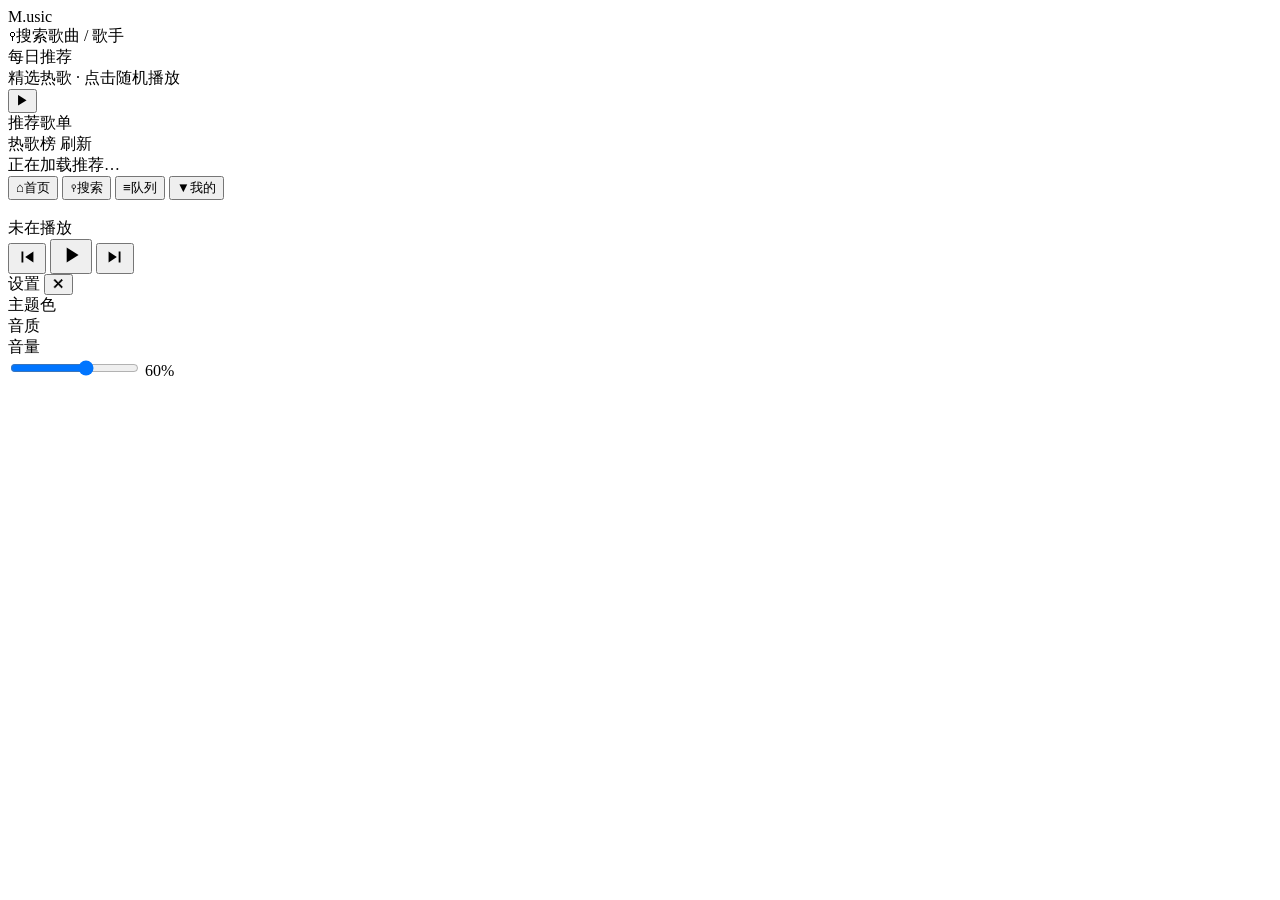
==== src/musicplayer/assets/www/index.html @ 6d1d8541 "适配iphone" ====
<!DOCTYPE html>
<html lang="zh-CN">
<head>
<meta charset="utf-8">
<meta name="viewport" content="width=device-width, initial-scale=1, maximum-scale=1, user-scalable=no, viewport-fit=cover">
<meta name="apple-mobile-web-app-capable" content="yes">
<meta name="apple-mobile-web-app-status-bar-style" content="black-translucent">
<meta name="mobile-web-app-capable" content="yes">
<meta name="theme-color" content="#1DB954">
<link rel="icon" href="data:,">
<title>音乐下载器</title>
<link rel="stylesheet" href="/static/style.css">
</head>
<body>

<!-- ============ 页面: 首页 ============ -->
<section id="homeView" class="page">
  <div class="pageHead">
    <div id="logo">M.usic</div>
    <div id="fakeSearch" onclick="app.goSearch()">
      <span class="fakeIcon">&#9906;</span><span>搜索歌曲 / 歌手</span>
    </div>
  </div>
  <div class="homeBody">
    <div id="hero" class="hero" onclick="app.playRandomHot()">
      <div class="heroText">
        <div class="heroTitle">每日推荐</div>
        <div class="heroSub">精选热歌 · 点击随机播放</div>
      </div>
      <button class="heroPlay">&#9654;</button>
      <div class="bannerDisc"></div>
    </div>

    <div class="secHead"><span class="secTitle">推荐歌单</span></div>
    <div id="plStrip" class="plStrip"></div>

    <div class="secHead"><span class="secTitle">热歌榜</span>
      <span class="secMore" onclick="app.reloadHome()">刷新</span></div>
    <div id="rankList" class="hotList"></div>
    <div id="homeLoad" class="empty">正在加载推荐…</div>
  </div>
</section>

<!-- ============ 页面: 搜索 ============ -->
<section id="searchView" class="page" style="display:none">
  <div class="pageHead">
    <button id="backHome" class="navBtn" onclick="app.goHome()">&#10094;</button>
    <div id="searchbox">
      <input id="searchInput" type="search" placeholder="搜索歌曲 / 歌手" autocomplete="off" enterkeyhint="search">
      <button id="searchBtn">搜索</button>
    </div>
    <select id="brSelect" class="brSel">
      <option value="320kmp3">320k</option>
      <option value="192kmp3">192k</option>
      <option value="128kmp3">128k</option>
    </select>
  </div>
  <div id="hotBox">
    <span class="hotLabel">热门搜索</span>
    <div id="hotList"></div>
  </div>
  <div id="resultsList"></div>
  <div id="loadMore">上滑加载更多</div>
</section>

<!-- ============ 页面: 队列 ============ -->
<section id="queueView" class="page" style="display:none">
  <div class="pageHead">
    <button class="navBtn" onclick="app.goHome()">&#10094;</button>
    <span class="pageTitle">播放队列</span>
    <button id="qpClear" class="linkBtn">清空</button>
  </div>
  <div id="queueList"></div>
  <div id="queueEmpty" class="empty">队列为空，去搜索加歌</div>
</section>

<!-- ============ 页面: 我的下载 ============ -->
<section id="downloadView" class="page" style="display:none">
  <div class="pageHead">
    <button class="navBtn" onclick="app.goHome()">&#10094;</button>
    <span class="pageTitle">我的音乐</span>
    <button id="dlRefresh" class="linkBtn" onclick="app.refreshDownloads()">刷新</button>
  </div>
  <div id="dlList"></div>
  <div id="dlEmpty" class="empty">还没有下载歌曲，去搜索页点 ↓ 下载</div>
</section>

<!-- ============ 底部导航 ============ -->
<nav id="bottomNav">
  <button class="navItem active" data-page="home"><span class="niIcon">&#8962;</span><span class="niText">首页</span></button>
  <button class="navItem" data-page="search"><span class="niIcon">&#9906;</span><span class="niText">搜索</span></button>
  <button class="navItem" data-page="queue"><span class="niIcon">&#8801;</span><span class="niText">队列</span></button>
  <button class="navItem" data-page="download"><span class="niIcon">&#9660;</span><span class="niText">我的</span></button>
</nav>

<!-- ============ 播放条 ============ -->
<footer id="playbar" onclick="app.openPlayer()">
  <div id="pbProgressMini"><div id="pbFillMini"></div></div>
  <div id="pbRow">
    <img id="pbCover" src="" alt="">
    <div id="pbInfo">
      <div id="pbTitle">未在播放</div>
      <div id="pbArtist"></div>
    </div>
    <div id="pbBtns" onclick="event.stopPropagation()">
      <button id="pbPrev" class="pb"><svg viewBox="0 0 24 24" width="22" height="22" fill="currentColor"><path d="M6 6h2v12H6zM19 6v12l-9-6z"/></svg></button>
      <button id="pbPlay" class="pb big"><svg viewBox="0 0 24 24" width="26" height="26" fill="currentColor"><path d="M8 5v14l11-7z"/></svg></button>
      <button id="pbNext" class="pb"><svg viewBox="0 0 24 24" width="22" height="22" fill="currentColor"><path d="M16 6h2v12h-2zM5 18V6l9 6z"/></svg></button>
    </div>
  </div>
</footer>

<!-- ============ 全屏播放器 ============ -->
<div id="player" style="display:none">
  <div id="playerBg"><div class="bgImg"></div><div class="bgShade"></div></div>
  <div id="playerHead">
    <button id="playerClose" class="navBtn">&#9660;</button>
    <div id="playerHeadTxt">正在播放</div>
    <button id="playerSettings" class="navBtn" title="设置">
      <svg viewBox="0 0 24 24" width="20" height="20" fill="currentColor"><path d="M12 15.5a3.5 3.5 0 110-7 3.5 3.5 0 010 7zm7.4-2.6l1.9-1.5-1.9-3.3-2.3.9a7.6 7.6 0 00-1.6-.9L15.2 5h-3.9l-.3 2.6c-.6.2-1.1.5-1.6.9l-2.3-.9-1.9 3.3L7 12.9a7.7 7.7 0 000 1.8l-1.9 1.5 1.9 3.3 2.3-.9c.5.4 1 .7 1.6.9l.3 2.6h3.9l.3-2.6c.6-.2 1.1-.5 1.6-.9l2.3.9 1.9-3.3-1.9-1.5c.1-.3.1-.6.1-.9s0-.6-.1-.9z"/></svg>
    </button>
  </div>
  <div id="playerCoverWrap"><img id="playerCover" src="" alt=""></div>
  <div id="playerInfo">
    <div id="playerTitle"></div>
    <div id="playerArtist"></div>
  </div>
  <div id="playerLyrics">
    <div id="lyrCenter"></div>
    <div id="lyricsScroll"><div id="lyricsLines"></div></div>
    <div id="lyrBadge"></div>
    <div id="lyricsHint">暂无歌词</div>
  </div>
  <div id="playerControls">
    <div id="playerProgress">
      <span id="pbCur">0:00</span>
      <div id="pbProgress"><div id="pbFill"></div><div id="pbDot"></div></div>
      <span id="pbTotal">0:00</span>
    </div>
    <div id="playerBtns">
      <button id="playerMode" class="pbtn" title="播放模式">列表</button>
      <button id="playerPrev" class="pbtn big"><svg viewBox="0 0 24 24" width="28" height="28" fill="currentColor"><path d="M6 6h2v12H6zM19 6v12l-9-6z"/></svg></button>
      <button id="playerPlay" class="pbtn play"><svg viewBox="0 0 24 24" width="34" height="34" fill="currentColor"><path d="M8 5v14l11-7z"/></svg></button>
      <button id="playerNext" class="pbtn big"><svg viewBox="0 0 24 24" width="28" height="28" fill="currentColor"><path d="M16 6h2v12h-2zM5 18V6l9 6z"/></svg></button>
      <button id="playerQueue" class="pbtn" title="播放队列"><svg viewBox="0 0 24 24" width="24" height="24" fill="currentColor"><path d="M4 6h16v2H4zM4 11h16v2H4zM4 16h10v2H4z"/></svg></button>
    </div>
  </div>
</div>

<!-- ============ 设置面板 (主题色 / 音质 / 音量) ============ -->
<div id="sheetMask" onclick="app.closeSettings()"></div>
<div id="settingsSheet">
  <div class="sheetBar"></div>
  <div class="sheetHead">
    <span class="sheetTitle">设置</span>
    <button id="sheetClose" class="navBtn" onclick="app.closeSettings()">&#10005;</button>
  </div>
  <div class="setRow">
    <div class="setLabel">主题色</div>
    <div id="themeDots" class="themeDots"></div>
  </div>
  <div class="setRow">
    <div class="setLabel">音质</div>
    <div id="brSeg" class="seg"></div>
  </div>
  <div class="setRow">
    <div class="setLabel">音量</div>
    <div class="volWrap">
      <span id="volIcon"></span>
      <input id="pbVol" type="range" min="0" max="100" value="60">
      <span id="volPct">60%</span>
    </div>
  </div>
</div>

<div id="toast"></div>
<script src="/static/app.js"></script>
</body>
</html>
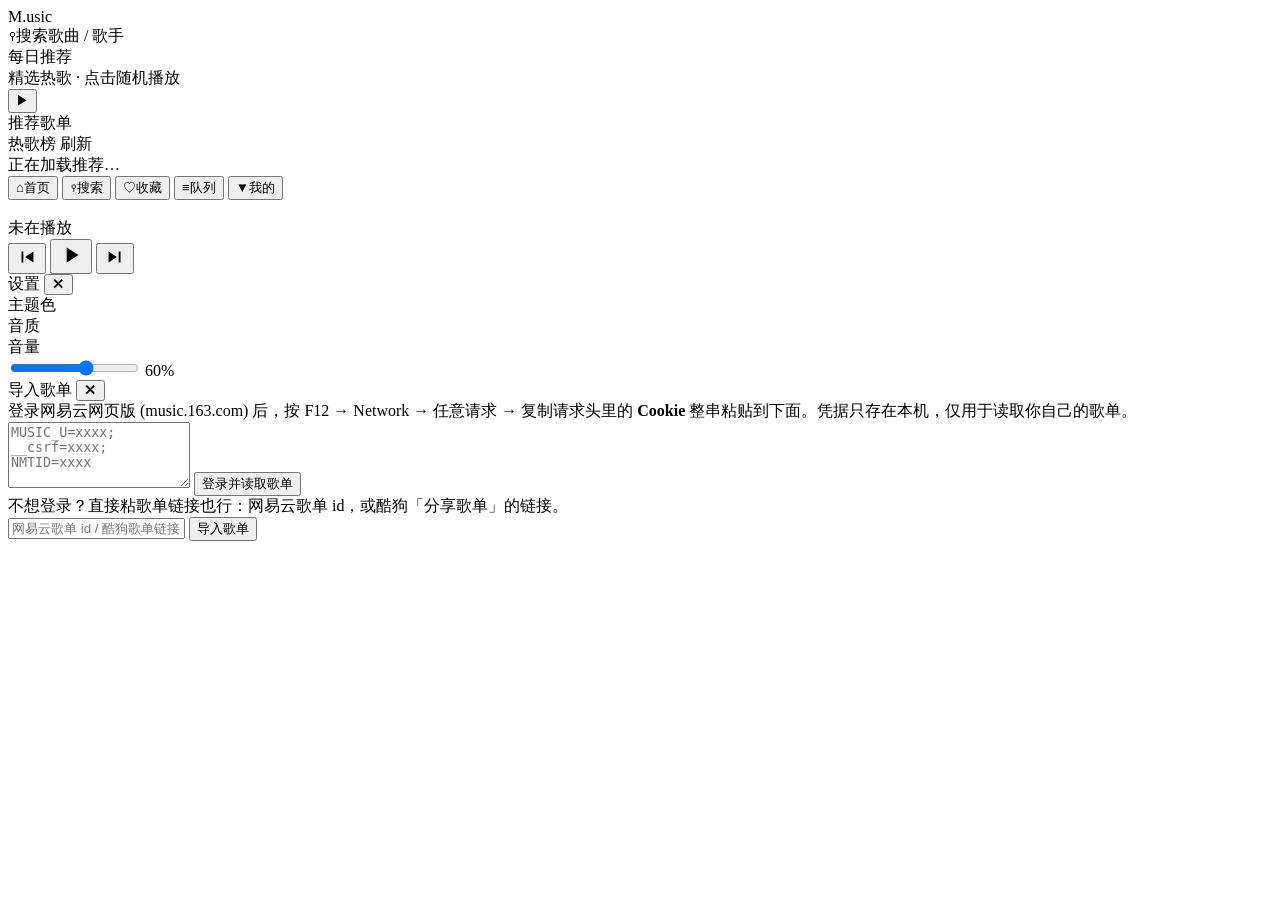
==== commit bd33f6dc: "收藏夹 + 歌单导入(网易云cookie/酷狗分享链接) + 播放队列修复 + 本地歌词 + 安卓后台播放 (v2.5) 功能: 我的收藏(第四/五个 tab, 播放器♥, localStorage " ====
--- a/src/musicplayer/assets/www/index.html
+++ b/src/musicplayer/assets/www/index.html
@@ -79,16 +79,36 @@
   <div class="pageHead">
     <button class="navBtn" onclick="app.goHome()">&#10094;</button>
     <span class="pageTitle">我的音乐</span>
+    <button class="pillBtn" onclick="app.playAllLocal()">&#9654; 全部播放</button>
     <button id="dlRefresh" class="linkBtn" onclick="app.refreshDownloads()">刷新</button>
+  </div>
+  <div id="dlMenu">
+    <button class="menuRow" onclick="app.openImport()">
+      <span class="menuIcon">&#8681;</span>
+      <span class="menuText">导入歌单<small>网易云收藏 / 歌单 → 自动匹配音源</small></span>
+      <span class="menuArrow">&#8250;</span>
+    </button>
   </div>
   <div id="dlList"></div>
   <div id="dlEmpty" class="empty">还没有下载歌曲，去搜索页点 ↓ 下载</div>
+</section>
+
+<!-- ============ 页面: 收藏 ============ -->
+<section id="favoritesView" class="page" style="display:none">
+  <div class="pageHead">
+    <button class="navBtn" onclick="app.goHome()">&#10094;</button>
+    <span class="pageTitle">我的收藏<i id="favCount" class="countTag"></i></span>
+    <button class="pillBtn" onclick="app.openImport()">&#8681; 导入</button>
+  </div>
+  <div id="favList" class="hotList"></div>
+  <div id="favEmpty" class="empty">还没有收藏，在播放器点 &#9825; 即可收藏<br>或用右上角「导入」搬运网易云歌单</div>
 </section>
 
 <!-- ============ 底部导航 ============ -->
 <nav id="bottomNav">
   <button class="navItem active" data-page="home"><span class="niIcon">&#8962;</span><span class="niText">首页</span></button>
   <button class="navItem" data-page="search"><span class="niIcon">&#9906;</span><span class="niText">搜索</span></button>
+  <button class="navItem" data-page="favorites"><span class="niIcon">&#9825;</span><span class="niText">收藏</span></button>
   <button class="navItem" data-page="queue"><span class="niIcon">&#8801;</span><span class="niText">队列</span></button>
   <button class="navItem" data-page="download"><span class="niIcon">&#9660;</span><span class="niText">我的</span></button>
 </nav>
@@ -125,6 +145,11 @@
     <div id="playerTitle"></div>
     <div id="playerArtist"></div>
   </div>
+  <div id="playerActs">
+    <button id="playerFav" class="pactBtn" title="收藏">&#9825; 收藏</button>
+    <button id="playerDl" class="pactBtn" title="下载">&#8595; 下载</button>
+    <button id="playerMv" class="pactBtn" title="观看MV">&#9654; MV</button>
+  </div>
   <div id="playerLyrics">
     <div id="lyrCenter"></div>
     <div id="lyricsScroll"><div id="lyricsLines"></div></div>
@@ -173,6 +198,62 @@
   </div>
 </div>
 
+<!-- ============ MV 播放层 (网易云 <video> / B站 iframe) ============ -->
+<div id="mvOverlay" style="display:none">
+  <div id="mvHead">
+    <button id="mvClose" class="navBtn" title="关闭">&#10005;</button>
+    <div id="mvTitle"></div>
+    <button id="mvFull" class="linkBtn" title="全屏">全屏</button>
+    <button id="mvMore" class="linkBtn" title="更多MV">换一个</button>
+  </div>
+  <div id="mvStage">
+    <video id="mvVideo" controls playsinline webkit-playsinline></video>
+    <iframe id="mvFrame" allowfullscreen referrerpolicy="no-referrer" allow="autoplay; fullscreen; encrypted-media"></iframe>
+  </div>
+  <div id="mvList"></div>
+</div>
+
+<!-- ============ 歌单导入面板 (网易云 cookie) ============ -->
+<div id="impMask" onclick="app.closeImport()"></div>
+<div id="impSheet">
+  <div class="sheetBar"></div>
+  <div class="sheetHead">
+    <span class="sheetTitle">导入歌单</span>
+    <button class="navBtn" onclick="app.closeImport()">&#10005;</button>
+  </div>
+
+  <div id="impLogin">
+    <div class="impHint">
+      登录网易云网页版 (music.163.com) 后，按 F12 → Network → 任意请求 →
+      复制请求头里的 <b>Cookie</b> 整串粘贴到下面。凭据只存在本机，仅用于读取你自己的歌单。
+    </div>
+    <textarea id="impCookie" rows="4" spellcheck="false"
+      placeholder="MUSIC_U=xxxx; __csrf=xxxx; NMTID=xxxx"></textarea>
+    <button id="impLoginBtn" class="primaryBtn" onclick="app.impLogin()">登录并读取歌单</button>
+    <div class="impTip">不想登录？直接粘歌单链接也行：网易云歌单 id，或酷狗「分享歌单」的链接。</div>
+    <div class="impRow2">
+      <input id="impPid" type="text" spellcheck="false" placeholder="网易云歌单 id / 酷狗歌单链接">
+      <button class="ghostBtn" onclick="app.impPublic()">导入歌单</button>
+    </div>
+  </div>
+
+  <div id="impList" style="display:none">
+    <div id="impUser" class="impUser"></div>
+    <div id="impPl"></div>
+    <div class="impRow">
+      <button class="ghostBtn" onclick="app.impLogout()">退出登录</button>
+      <button class="ghostBtn" onclick="app.impPublicPrompt()">用歌单链接导入</button>
+    </div>
+  </div>
+
+  <div id="impRun" style="display:none">
+    <div id="impRunName" class="impRunName"></div>
+    <div class="impBar"><div id="impFill"></div></div>
+    <div id="impRunTxt" class="impRunTxt"></div>
+    <button id="impCancel" class="ghostBtn" onclick="app.impCancel()">取消</button>
+  </div>
+</div>
+
 <div id="toast"></div>
 <script src="/static/app.js"></script>
 </body>
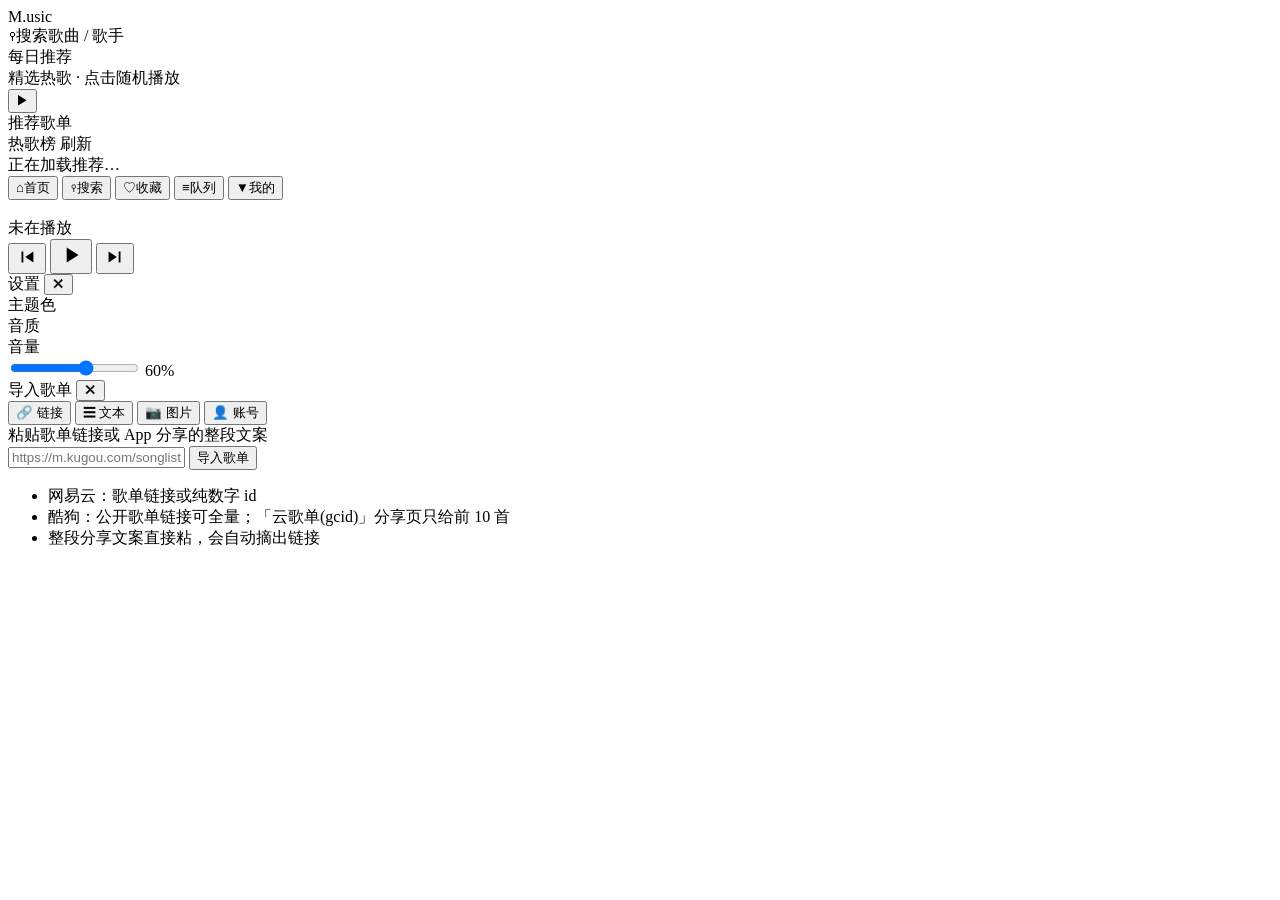
==== commit 70c56491: "外部歌单导入: 链接/文本/图片三种方式 + 导入面板重做 (v2.9) 导入面板重做: 顶部按来源分段 (链接 / 文本 / 图片 / 账号), 每段一张卡片 (说明+输入+主按钮+要点), 不再是" ====
--- a/src/musicplayer/assets/www/index.html
+++ b/src/musicplayer/assets/www/index.html
@@ -76,11 +76,17 @@
 
 <!-- ============ 页面: 我的下载 ============ -->
 <section id="downloadView" class="page" style="display:none">
-  <div class="pageHead">
+  <div class="pageHead" id="dlHead">
     <button class="navBtn" onclick="app.goHome()">&#10094;</button>
     <span class="pageTitle">我的音乐</span>
     <button class="pillBtn" onclick="app.playAllLocal()">&#9654; 全部播放</button>
     <button id="dlRefresh" class="linkBtn" onclick="app.refreshDownloads()">刷新</button>
+  </div>
+  <div class="pageHead selHead" id="dlSelHead" style="display:none">
+    <button class="navBtn" onclick="app.exitSelect()">&#10005;</button>
+    <span class="pageTitle">已选 <i id="dlSelN">0</i> 首</span>
+    <button class="pillBtn" onclick="app.selAll()">全选</button>
+    <button class="pillBtn danger" onclick="app.selDelete()">删除</button>
   </div>
   <div id="dlMenu">
     <button class="menuRow" onclick="app.openImport()">
@@ -95,10 +101,17 @@
 
 <!-- ============ 页面: 收藏 ============ -->
 <section id="favoritesView" class="page" style="display:none">
-  <div class="pageHead">
+  <div class="pageHead" id="favHead">
     <button class="navBtn" onclick="app.goHome()">&#10094;</button>
     <span class="pageTitle">我的收藏<i id="favCount" class="countTag"></i></span>
+    <button class="pillBtn" onclick="app.playAllFav()">&#9654; 全部播放</button>
     <button class="pillBtn" onclick="app.openImport()">&#8681; 导入</button>
+  </div>
+  <div class="pageHead selHead" id="favSelHead" style="display:none">
+    <button class="navBtn" onclick="app.exitSelect()">&#10005;</button>
+    <span class="pageTitle">已选 <i id="favSelN">0</i> 首</span>
+    <button class="pillBtn" onclick="app.selAll()">全选</button>
+    <button class="pillBtn danger" onclick="app.selDelete()">删除</button>
   </div>
   <div id="favList" class="hotList"></div>
   <div id="favEmpty" class="empty">还没有收藏，在播放器点 &#9825; 即可收藏<br>或用右上角「导入」搬运网易云歌单</div>
@@ -223,17 +236,61 @@
   </div>
 
   <div id="impLogin">
-    <div class="impHint">
-      登录网易云网页版 (music.163.com) 后，按 F12 → Network → 任意请求 →
-      复制请求头里的 <b>Cookie</b> 整串粘贴到下面。凭据只存在本机，仅用于读取你自己的歌单。
-    </div>
-    <textarea id="impCookie" rows="4" spellcheck="false"
-      placeholder="MUSIC_U=xxxx; __csrf=xxxx; NMTID=xxxx"></textarea>
-    <button id="impLoginBtn" class="primaryBtn" onclick="app.impLogin()">登录并读取歌单</button>
-    <div class="impTip">不想登录？直接粘歌单链接也行：网易云歌单 id，或酷狗「分享歌单」的链接。</div>
-    <div class="impRow2">
-      <input id="impPid" type="text" spellcheck="false" placeholder="网易云歌单 id / 酷狗歌单链接">
-      <button class="ghostBtn" onclick="app.impPublic()">导入歌单</button>
+    <!-- 来源切换 -->
+    <div id="impTabs" class="seg impTabs">
+      <button class="on" onclick="app.impMode('link')">&#128279; 链接</button>
+      <button onclick="app.impMode('text')">&#9776; 文本</button>
+      <button onclick="app.impMode('image')">&#128247; 图片</button>
+      <button onclick="app.impMode('account')">&#128100; 账号</button>
+    </div>
+
+    <!-- ① 链接 / 分享文案 -->
+    <div id="impPaneLink" class="impPane">
+      <div class="impLead">粘贴歌单链接或 App 分享的整段文案</div>
+      <input id="impPid" type="text" spellcheck="false" class="impInput"
+             placeholder="https://m.kugou.com/songlist/... 或 网易云歌单 id">
+      <button class="primaryBtn" onclick="app.impPublic()">导入歌单</button>
+      <ul class="impList2">
+        <li>网易云：歌单链接或纯数字 id</li>
+        <li>酷狗：公开歌单链接可全量；「云歌单(gcid)」分享页只给前 10 首</li>
+        <li>整段分享文案直接粘，会自动摘出链接</li>
+      </ul>
+    </div>
+
+    <!-- ② 歌名 + 歌手 文本 -->
+    <div id="impPaneText" class="impPane" style="display:none">
+      <div class="impLead">粘贴「歌名 + 歌手」列表，每行一首</div>
+      <textarea id="impText" class="impArea" rows="6" spellcheck="false"
+        placeholder="歌名	歌手&#10;烟雨行舟	伦桑&#10;起风了	周深"></textarea>
+      <button class="primaryBtn" onclick="app.impText()">导入这些歌曲</button>
+      <ul class="impList2">
+        <li>分隔符：TAB、竖线 <code>|</code>、<code>-</code>、多空格都行</li>
+        <li>自动跳过表头/说明行；<code>歌曲:</code> 前缀、多歌手会自动规整</li>
+        <li>只有歌名（没有歌手）也能导入</li>
+      </ul>
+    </div>
+
+    <!-- ③ 图片识别 -->
+    <div id="impPaneImage" class="impPane" style="display:none">
+      <div class="impLead">从截图里识别歌名和歌手</div>
+      <button class="primaryBtn" onclick="app.impImage()">&#128247; 选择歌单截图</button>
+      <ul class="impList2">
+        <li>支持「歌名一行 / 歌手一行」的列表截图，长截屏会自动分块识别</li>
+        <li>识别结果会填到「文本」页，<b>核对后再导入</b></li>
+        <li>图片越清晰越准；糊图建议改用链接或文本导入</li>
+      </ul>
+    </div>
+
+    <!-- ④ 账号（网易云 cookie） -->
+    <div id="impPaneAccount" class="impPane" style="display:none">
+      <div class="impLead">网易云账号（可选，能读私有歌单和「我喜欢的音乐」）</div>
+      <textarea id="impCookie" class="impArea" rows="4" spellcheck="false"
+        placeholder="MUSIC_U=xxxx; __csrf=xxxx; NMTID=xxxx"></textarea>
+      <button id="impLoginBtn" class="primaryBtn" onclick="app.impLogin()">登录并读取歌单</button>
+      <ul class="impList2">
+        <li>网页版 music.163.com 登录后 F12 → Network → 任意请求 → 复制 Cookie 整串</li>
+        <li>凭据只存在本机，仅用于读取你自己的歌单</li>
+      </ul>
     </div>
   </div>
 
